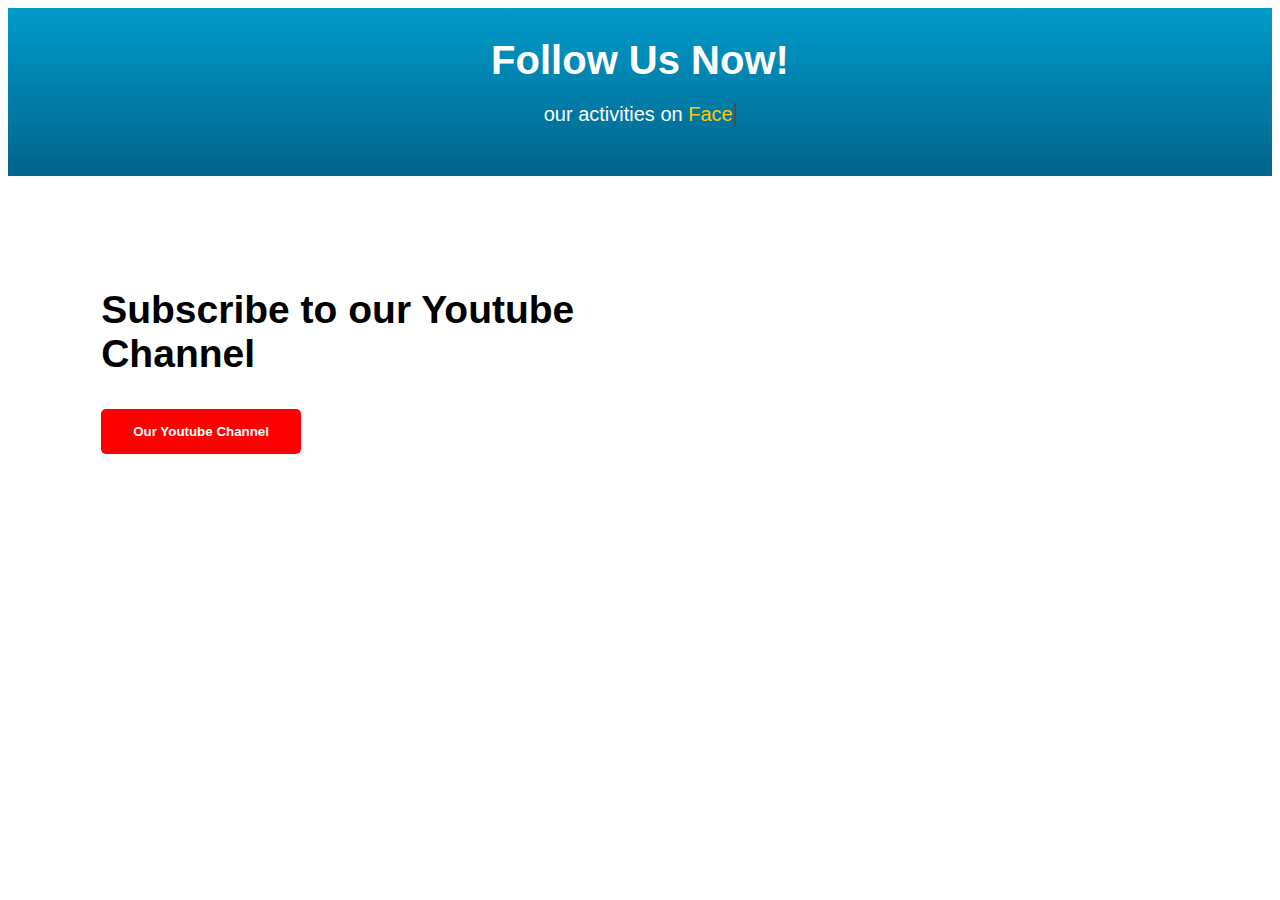
==== index.html @ 09442f5c "Add files via upload" ====
<!DOCTYPE html>
<html lang="en">

<head>
    <meta charset="UTF-8">
    <meta name="viewport" content="width=device-width, initial-scale=1.0">
    <title>Document</title>
    <script src="index.js"></script>
    <link rel="stylesheet" href="style.css">
</head>

<body>
    <section class="section-A">
        <div class="container">
            <h2>Follow Us Now!</h2>
            <p>our activities on <span id="a5"></span><span class="cursor" id="a6">&nbsp;</span></h3>
        </div>
    </section>
    <section class="section-B">
        <div class="container">
            <div class="inner-container">
                <h2>Subscribe to our Youtube Channel</h2>
                <button class="channelBtn"><a href="https://www.youtube.com/channel/UCR--MNc_lCe9lvgdnSWm6kA">Our Youtube Channel</a></button>
                
            </div>
            <div class="video-container"> 
                <iframe class="frame" style="border-radius: 5px;" src="https://www.youtube.com/embed/Z4_zikeiNQ8?si=6j_UflrVqQ_vrnUT" title="YouTube video player" frameborder="0" allow="accelerometer; autoplay; clipboard-write; encrypted-media; gyroscope; picture-in-picture; web-share" allowfullscreen></iframe>
            </div>          
        </div>       
    </section>
</body>

</html>
---- style.css ----
.section-A {
    min-height: 150px;
    height: auto;
    background-image: linear-gradient(180deg, #009CCB 0%, #00638B 100%);
    text-align: center;
    width: 100%;
}

.section-A .container h2 {
    color: #FFFFFF;
    font-family: "Poppins", Sans-serif;
    font-size: 40px;
    font-weight: 600;
    margin: 0;
}

.section-A .container {
    padding: 30px;
}

.section-A .container p {
    color: #FFFFFF;
    font-family: "Poppins", Sans-serif;
    font-size: 20px;
    font-weight: 300;
    margin: -20px, 0, 0, 20px;
}

.section-A .container #a5 {
    color: #F4CE0A;
}

.cursor {
    display: inline-block;
    background-color: #4d4d4d;
    margin-left: 0.1rem;
    width: 2px;
    animation: blink 1s infinite;
}
.cursor.typing {
    animation: none;
}

@keyframes blink {
    0%  { background-color: #000000; }
    49% { background-color: #000000; }
    50% { background-color: transparent; }
    99% { background-color: transparent; }
    100%  { background-color: #000000; }
}

.section-B .container{
    width: 90%;
    margin: auto auto;
    display: grid;
    height: auto;
    grid-template-columns: 50% 50%;
}

.section-B .container .inner-container h2{
    color: #000000;
    font-family: "Poppins", Sans-serif;
    font-size: 39px;
    font-weight: 600;
}

.channelBtn{
    font-family: "Poppins", Sans-serif;
    font-weight: 700;
    background-color: #FF0000;
    border: none;
    padding: 15px 32px;
    cursor: pointer;
    box-sizing: border-box;
    display: block;
    border-radius: 5px;
}

.channelBtn:active{
    background-color: #ff4343;
}

.channelBtn:hover{
    box-shadow: 0 8px 16px 0 rgba(0,0,0,0.2);
    transition: 150ms ease-in-out;
    scale: 1.02;
}

.channelBtn a{
    color: white;
    text-decoration: none;
}

.section-B{
    margin-top: 50px;
    margin-bottom: 50px;
}

.video-container{
    display: flex;
    height: 100%;
    padding: 10px;
    justify-content: center;
    flex-wrap: wrap;
}

.section-B .container .inner-container{
    text-align: left;
    padding: 30px;
}

.frame{
    width: 560px;
    height: 315px;
}

@media only screen and (max-width: 900px){

    .section-B{
        margin-top: 5px;
    }

    .section-B .container{
        grid-template-columns: auto;
    }

    .section-B .container .inner-container{
        display: flex;
        flex-direction: column;
        justify-content: center;
        align-items: center;
    }

    .section-B .container .video-container{
        display: flex;
        justify-content: center;
        align-items: center;
        width: 100%;
    }

    .section-B .container .inner-container h2{
        font-size: 30px;
        text-align: center;
    }

    .frame{
        width: 100%;
        height: 370px;
    }
}
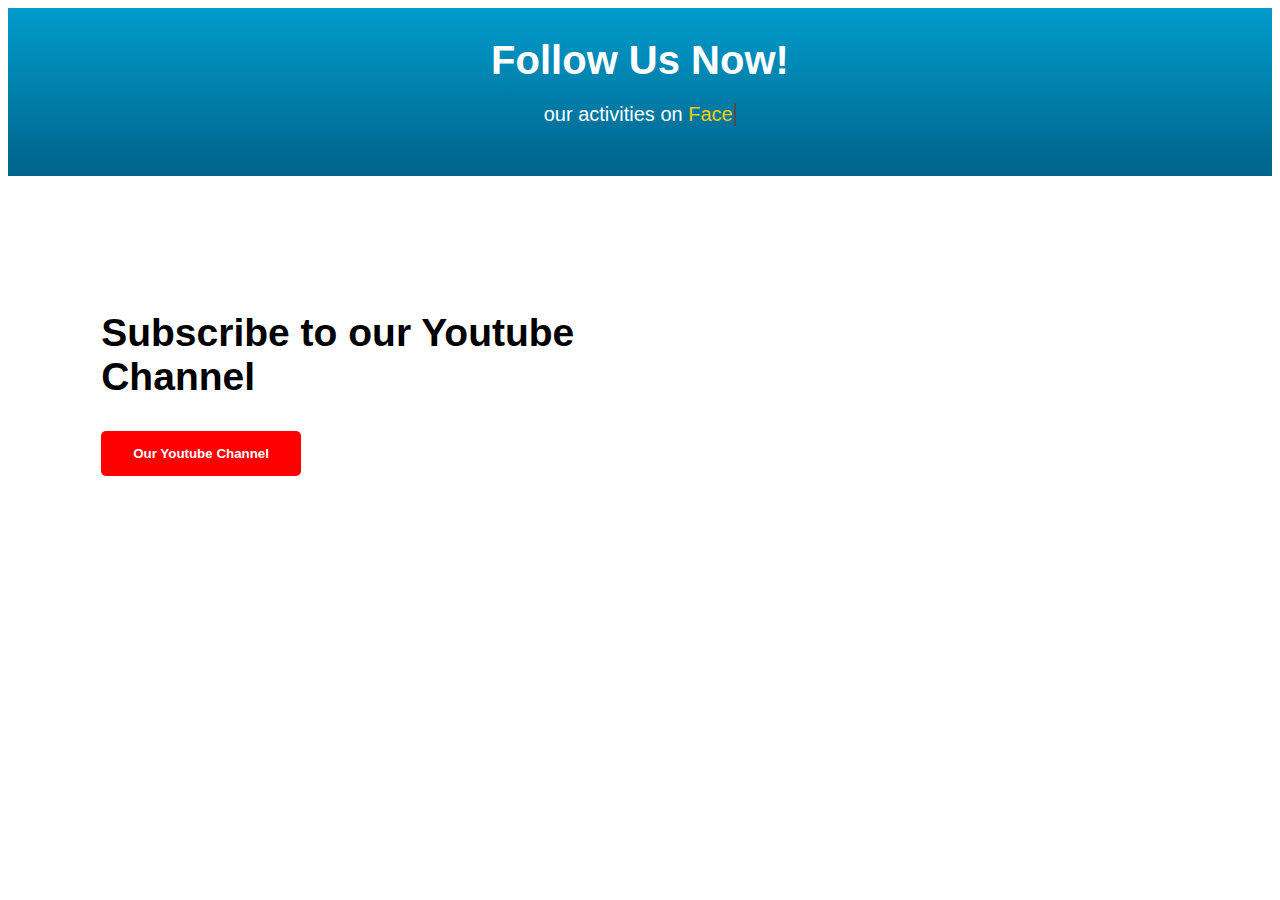
==== commit 9367b58b: "Add files via upload" ====
--- a/index.html
+++ b/index.html
@@ -20,11 +20,10 @@
         <div class="container">
             <div class="inner-container">
                 <h2>Subscribe to our Youtube Channel</h2>
-                <button class="channelBtn"><a href="https://www.youtube.com/channel/UCR--MNc_lCe9lvgdnSWm6kA">Our Youtube Channel</a></button>
-                
+                <button class="channelBtn"><a href="https://www.youtube.com/channel/UCR--MNc_lCe9lvgdnSWm6kA">Our Youtube Channel</a></button>               
             </div>
             <div class="video-container"> 
-                <iframe class="frame" style="border-radius: 5px;" src="https://www.youtube.com/embed/Z4_zikeiNQ8?si=6j_UflrVqQ_vrnUT" title="YouTube video player" frameborder="0" allow="accelerometer; autoplay; clipboard-write; encrypted-media; gyroscope; picture-in-picture; web-share" allowfullscreen></iframe>
+                <iframe class="frame" src="https://www.youtube.com/embed/Z4_zikeiNQ8?si=6j_UflrVqQ_vrnUT" title="YouTube video player" frameborder="0" allow="accelerometer; autoplay; clipboard-write; encrypted-media; gyroscope; picture-in-picture; web-share" allowfullscreen></iframe>
             </div>          
         </div>       
     </section>
--- a/style.css
+++ b/style.css
@@ -62,6 +62,7 @@
     font-family: "Poppins", Sans-serif;
     font-size: 39px;
     font-weight: 600;
+    margin-top: 0;
 }
 
 .channelBtn{
@@ -107,11 +108,13 @@
 .section-B .container .inner-container{
     text-align: left;
     padding: 30px;
+    margin: auto 0;
 }
 
 .frame{
     width: 560px;
     height: 315px;
+    border-radius: 5px;
 }
 
 @media only screen and (max-width: 900px){
@@ -129,6 +132,7 @@
         flex-direction: column;
         justify-content: center;
         align-items: center;
+        padding-bottom: 10px;
     }
 
     .section-B .container .video-container{
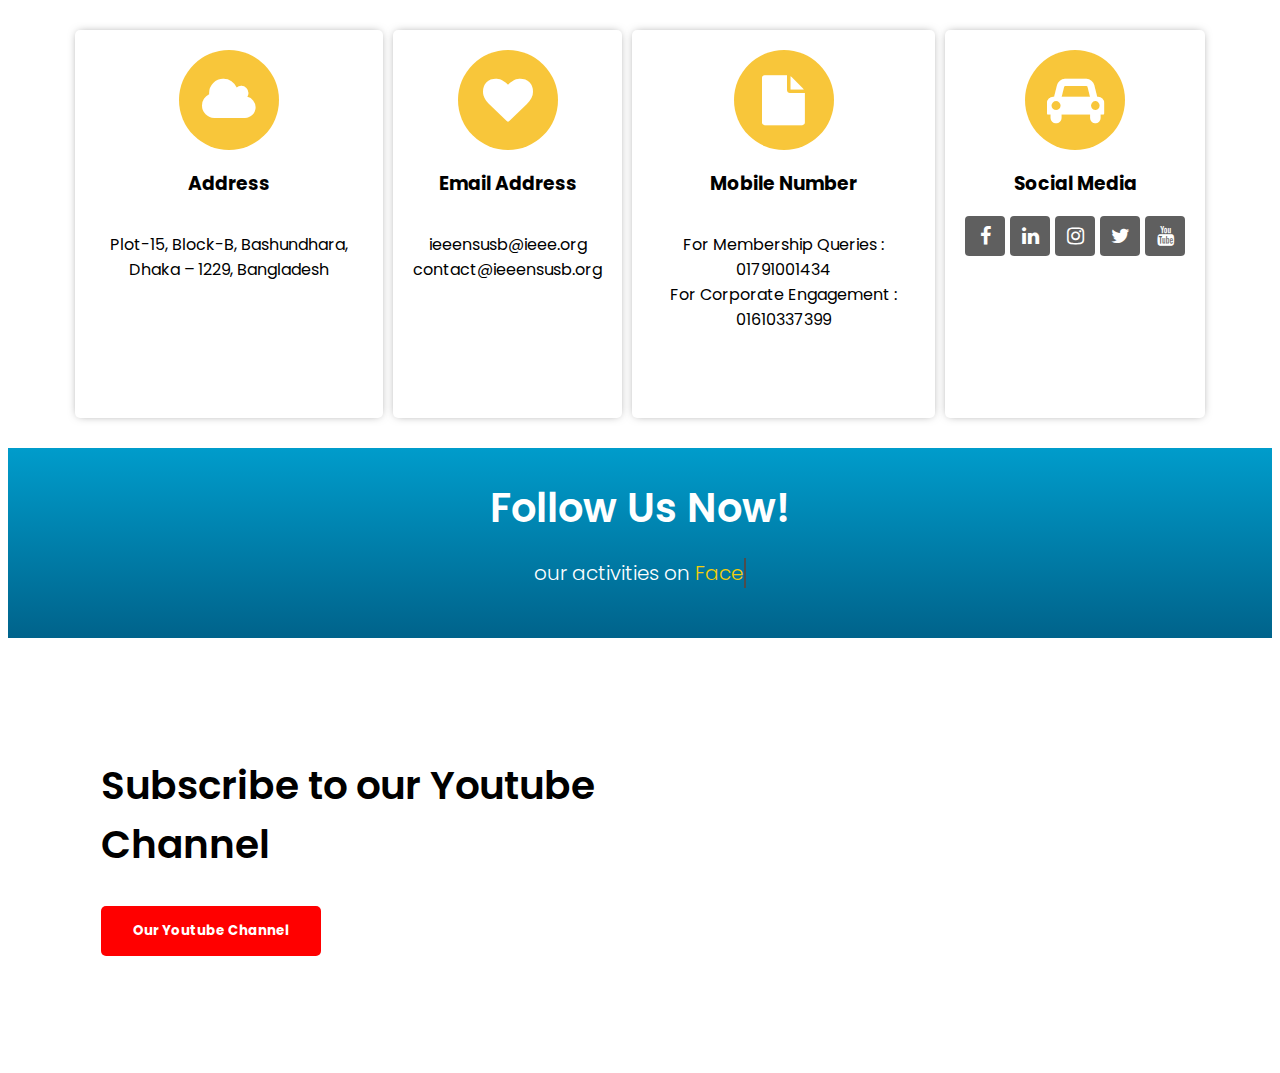
==== commit 8b20469a: "Add files via upload" ====
--- a/index.html
+++ b/index.html
@@ -7,9 +7,75 @@
     <title>Document</title>
     <script src="index.js"></script>
     <link rel="stylesheet" href="style.css">
+    <link rel="stylesheet" href="https://cdnjs.cloudflare.com/ajax/libs/font-awesome/4.7.0/css/font-awesome.min.css">
+    <link href="https://fonts.googleapis.com/css?family=Poppins" rel="stylesheet">    
 </head>
 
 <body>
+    <section class="section-C">
+        <div class="container">
+            <div class="elementContainer">
+                <div class="wrapper">
+                    <span class="iconContainer">
+                        <i class="fa fa-cloud"></i>
+                    </span>
+                    <h3>Address</h3>
+                    <p>Plot-15, Block-B, Bashundhara, Dhaka – 1229, Bangladesh</p>
+                </div>
+            </div>
+            <div class="elementContainer">
+                <div class="wrapper">
+                    <span class="iconContainer">
+                        <i class="fa fa-heart"></i>
+                    </span>
+                    <h3>Email Address</h3>
+                    <p>
+                        ieeensusb@ieee.org
+                        <br>
+                        contact@ieeensusb.org
+                    </p>
+                </div>
+            </div>
+            <div class="elementContainer">
+                <div class="wrapper">
+                    <span class="iconContainer">
+                        <i class="fa fa-file"></i>
+                    </span>
+                    <h3>Mobile Number</h3>
+                    <p>
+                        For Membership Queries : 01791001434
+                        <br>
+                        For Corporate Engagement : 01610337399
+                    </p>
+                </div>
+            </div>
+            <div class="elementContainer">
+                <div class="wrapper">
+                    <span class="iconContainer">
+                        <i class="fa fa-car"></i>
+                    </span>
+                    <h3>Social Media</h3>
+                    <div class="socialsContainer">
+                        <a href="https://www.facebook.com/ieeensusb/">
+                            <i class="fa fa-facebook"></i>
+                        </a>
+                        <a href="https://www.linkedin.com/company/ieeensusb">
+                            <i class="fa fa-linkedin"></i>
+                        </a>
+                        <a href="https://instagram.com/ieeensusb?igshid=1g0f6asti4d02">
+                            <i class="fa fa-instagram"></i>
+                        </a>
+                        <a href="https://www.twitter.com/ieeensusb">
+                            <i class="fa fa-twitter"></i>
+                        </a>
+                        <a href="https://youtube.com/channel/UCR--MNc_lCe9lvgdnSWm6kA">
+                            <i class="fa fa-youtube"></i>
+                        </a>
+                    </div>
+                </div>
+            </div>
+        </div>
+    </section>
     <section class="section-A">
         <div class="container">
             <h2>Follow Us Now!</h2>
--- a/style.css
+++ b/style.css
@@ -1,3 +1,64 @@
+.section-C {
+    margin-top: 25px;
+    margin-bottom: 25px;
+    font-family: 'Poppins';
+}
+
+.section-C .container {
+    display: grid;
+    grid-template-columns: auto auto auto auto;
+    max-width: 1140px;
+    margin: auto;
+}
+
+.elementContainer {
+    margin: 5px 5px 5px 5px;
+    padding: 20px 20px 70px 20px;
+    border-radius: 5px 5px 5px 5px;
+    box-shadow: 0px 0px 10px -3px rgba(0,0,0,0.5);
+}
+
+.elementContainer .wrapper {
+    display: grid;
+    grid-template-columns: auto;
+    text-align: center;
+}
+
+.elementContainer .wrapper .iconContainer {
+    display: grid;
+    justify-content: center;
+    align-items: center;
+    background-color: #F8C63A;
+    border-radius: 50%;
+    font-size: 50px;
+    width: 100px;
+    height: 100px;
+    margin: 0 auto;
+}
+
+.elementContainer .wrapper .iconContainer i {
+    color: white;
+}
+
+.socialsContainer {
+    display: grid;
+    grid-template-columns: auto auto auto auto auto;
+    column-gap: 5px;
+    font-size: 20px;
+}
+
+.elementContainer .wrapper .socialsContainer a{
+    display: flex;
+    align-items: center;
+    justify-content: center;
+    background-color: #5F5F5F;
+    text-decoration: none;
+    color: white;
+    border-radius: 10%;
+    width: 40px;
+    height: 40px;
+}
+
 .section-A {
     min-height: 150px;
     height: auto;
@@ -70,7 +131,7 @@
     font-weight: 700;
     background-color: #FF0000;
     border: none;
-    padding: 15px 32px;
+    padding: 15px 0px;
     cursor: pointer;
     box-sizing: border-box;
     display: block;
@@ -90,6 +151,7 @@
 .channelBtn a{
     color: white;
     text-decoration: none;
+    padding: 15px 32px;
 }
 
 .section-B{
@@ -108,7 +170,7 @@
 .section-B .container .inner-container{
     text-align: left;
     padding: 30px;
-    margin: auto 0;
+    margin: auto 0px;
 }
 
 .frame{
@@ -149,6 +211,6 @@
 
     .frame{
         width: 100%;
-        height: 370px;
+        height: 360px;
     }
 }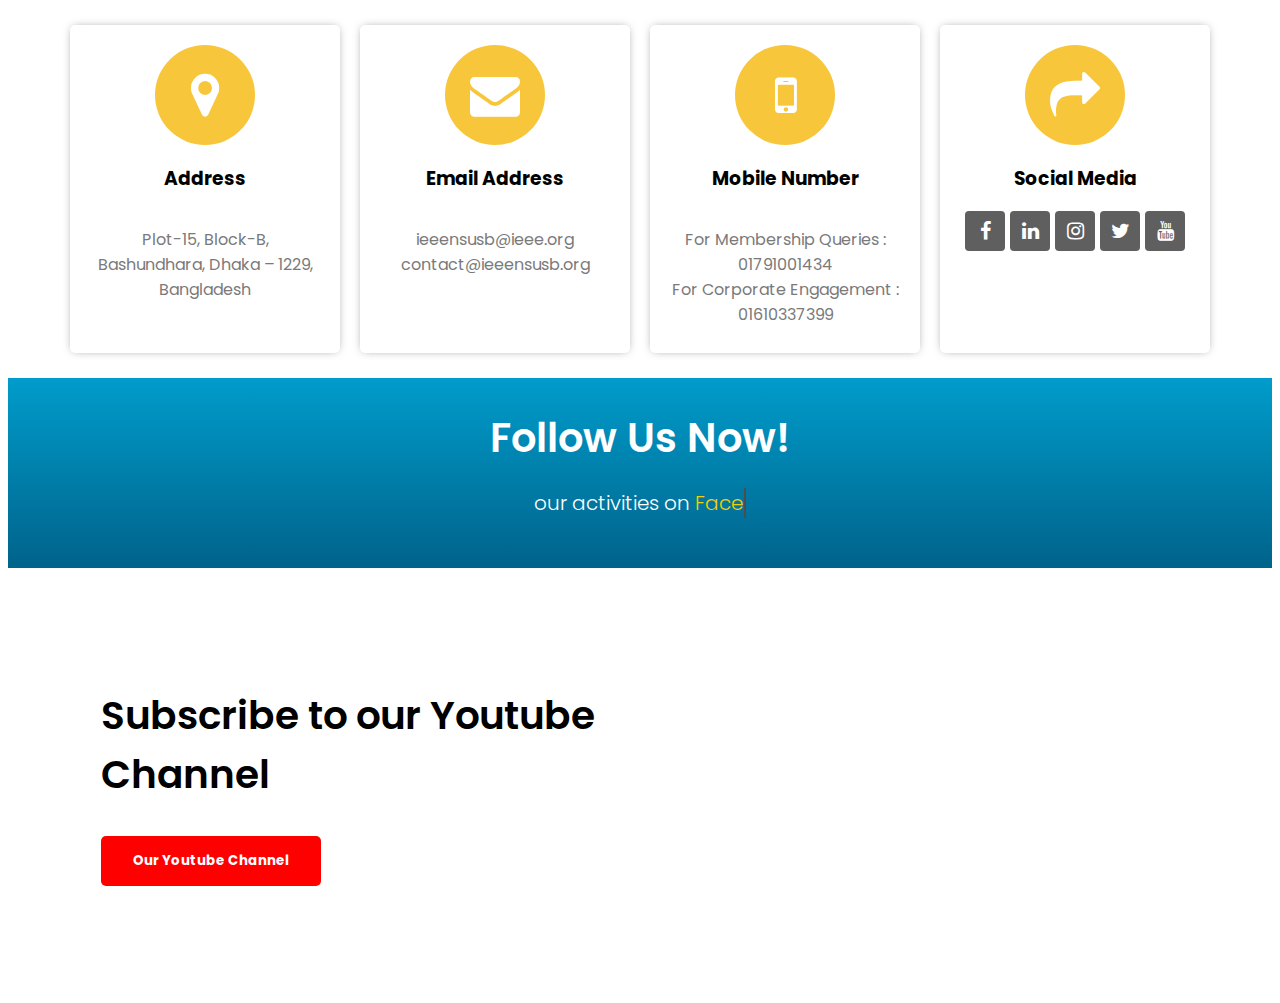
==== commit 4b3708ce: "Add files via upload" ====
--- a/index.html
+++ b/index.html
@@ -17,7 +17,7 @@
             <div class="elementContainer">
                 <div class="wrapper">
                     <span class="iconContainer">
-                        <i class="fa fa-cloud"></i>
+                        <i class="fa fa-map-marker"></i>
                     </span>
                     <h3>Address</h3>
                     <p>Plot-15, Block-B, Bashundhara, Dhaka – 1229, Bangladesh</p>
@@ -26,7 +26,7 @@
             <div class="elementContainer">
                 <div class="wrapper">
                     <span class="iconContainer">
-                        <i class="fa fa-heart"></i>
+                        <i class="fa fa-envelope"></i>
                     </span>
                     <h3>Email Address</h3>
                     <p>
@@ -39,7 +39,7 @@
             <div class="elementContainer">
                 <div class="wrapper">
                     <span class="iconContainer">
-                        <i class="fa fa-file"></i>
+                        <i class="fa fa-mobile"></i>
                     </span>
                     <h3>Mobile Number</h3>
                     <p>
@@ -52,7 +52,7 @@
             <div class="elementContainer">
                 <div class="wrapper">
                     <span class="iconContainer">
-                        <i class="fa fa-car"></i>
+                        <i class="fa fa-share"></i>
                     </span>
                     <h3>Social Media</h3>
                     <div class="socialsContainer">
--- a/style.css
+++ b/style.css
@@ -2,26 +2,35 @@
     margin-top: 25px;
     margin-bottom: 25px;
     font-family: 'Poppins';
+    height: fit-content;
 }
 
 .section-C .container {
     display: grid;
-    grid-template-columns: auto auto auto auto;
+    grid-auto-columns: minmax(0, 1fr);
+    grid-auto-flow: column;
     max-width: 1140px;
     margin: auto;
+    column-gap: 20px;
 }
 
 .elementContainer {
-    margin: 5px 5px 5px 5px;
-    padding: 20px 20px 70px 20px;
+    margin: 0 auto;
     border-radius: 5px 5px 5px 5px;
     box-shadow: 0px 0px 10px -3px rgba(0,0,0,0.5);
+    width: 100%;
 }
 
 .elementContainer .wrapper {
     display: grid;
     grid-template-columns: auto;
     text-align: center;
+    justify-content: center;
+    padding: 20px 20px 10px 20px;
+}
+
+.elementContainer .wrapper p{
+    color: #7A7A7A;
 }
 
 .elementContainer .wrapper .iconContainer {
@@ -120,14 +129,14 @@
 
 .section-B .container .inner-container h2{
     color: #000000;
-    font-family: "Poppins", Sans-serif;
+    font-family: "Poppins";
     font-size: 39px;
     font-weight: 600;
     margin-top: 0;
 }
 
 .channelBtn{
-    font-family: "Poppins", Sans-serif;
+    font-family: "Poppins";
     font-weight: 700;
     background-color: #FF0000;
     border: none;
@@ -181,6 +190,13 @@
 
 @media only screen and (max-width: 900px){
 
+    .section-C .container {
+        grid-template-columns: auto;
+        grid-auto-flow: row;
+        row-gap: 20px;
+        margin: 10px;
+    }
+
     .section-B{
         margin-top: 5px;
     }
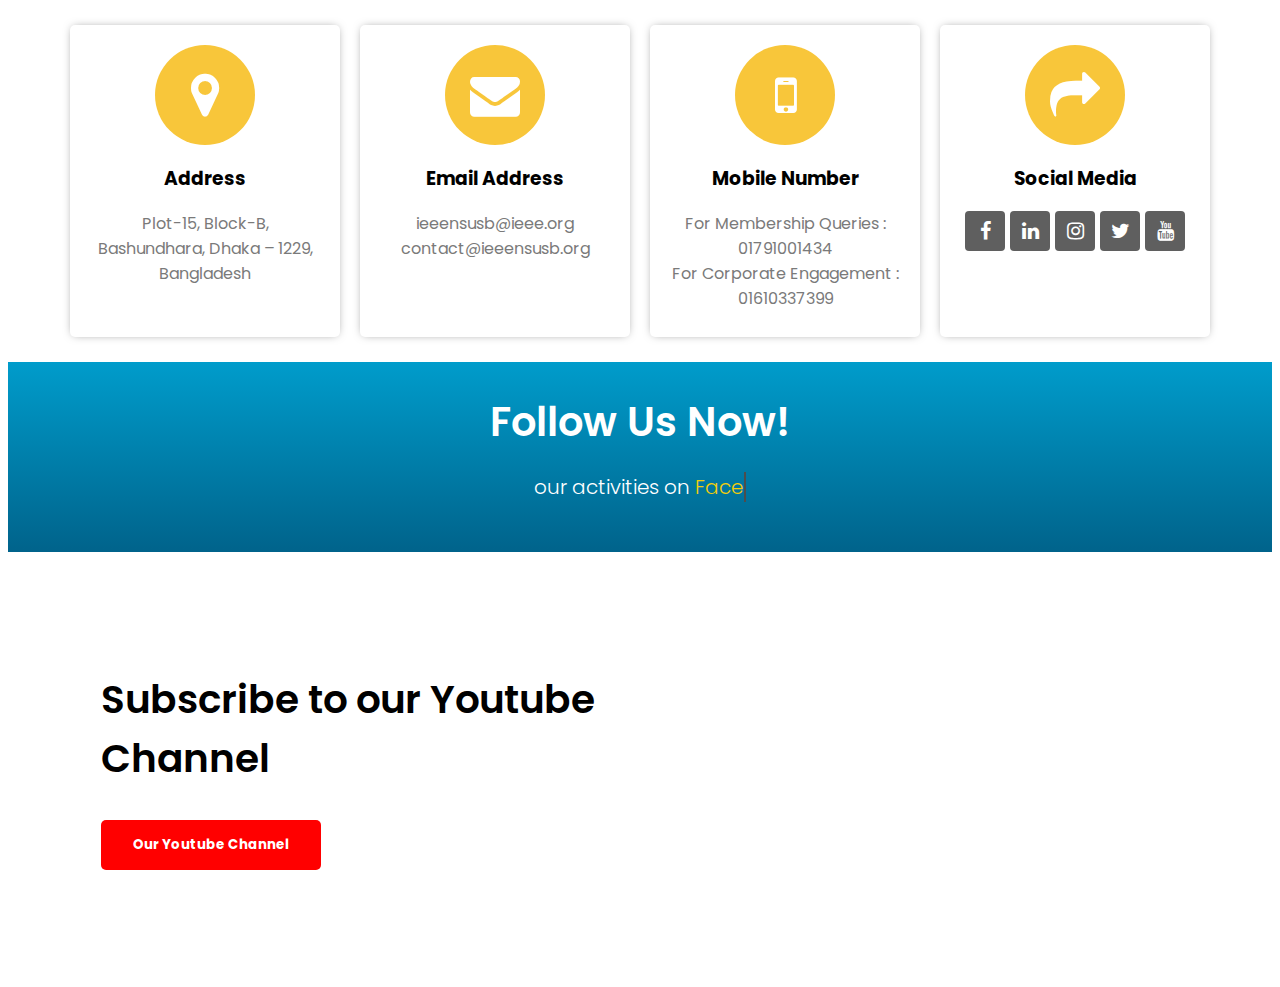
==== commit 5f82f633: "Add files via upload" ====
--- a/index.html
+++ b/index.html
@@ -12,7 +12,7 @@
 </head>
 
 <body>
-    <section class="section-C">
+    <section class="section-A">
         <div class="container">
             <div class="elementContainer">
                 <div class="wrapper">
@@ -76,13 +76,13 @@
             </div>
         </div>
     </section>
-    <section class="section-A">
+    <section class="section-B">
         <div class="container">
             <h2>Follow Us Now!</h2>
             <p>our activities on <span id="a5"></span><span class="cursor" id="a6">&nbsp;</span></h3>
         </div>
     </section>
-    <section class="section-B">
+    <section class="section-C">
         <div class="container">
             <div class="inner-container">
                 <h2>Subscribe to our Youtube Channel</h2>
--- a/style.css
+++ b/style.css
@@ -1,11 +1,11 @@
-.section-C {
+.section-A {
     margin-top: 25px;
     margin-bottom: 25px;
     font-family: 'Poppins';
     height: fit-content;
 }
 
-.section-C .container {
+.section-A .container {
     display: grid;
     grid-auto-columns: minmax(0, 1fr);
     grid-auto-flow: column;
@@ -31,6 +31,7 @@
 
 .elementContainer .wrapper p{
     color: #7A7A7A;
+    margin-top: 0px;
 }
 
 .elementContainer .wrapper .iconContainer {
@@ -45,14 +46,24 @@
     margin: 0 auto;
 }
 
+.elementContainer .wrapper .iconContainer:hover {
+    transition: 150ms ease-in-out;
+    scale: 1.08;
+}
+
 .elementContainer .wrapper .iconContainer i {
     color: white;
 }
 
+.elementContainer .wrapper .iconContainer:hover > i {
+    color: rgb(139, 139, 139);
+}
+
 .socialsContainer {
-    display: grid;
-    grid-template-columns: auto auto auto auto auto;
+    display: flex;
+    flex-wrap: wrap;
     column-gap: 5px;
+    row-gap: 5px;
     font-size: 20px;
 }
 
@@ -68,7 +79,17 @@
     height: 40px;
 }
 
-.section-A {
+.elementContainer .wrapper .socialsContainer a:hover {
+    background-color: #717070;
+    transition: 250ms;
+}
+
+.elementContainer .wrapper .socialsContainer a:focus {
+    transition: 150ms ease-in-out;
+    scale: 0.96;;
+}
+
+.section-B {
     min-height: 150px;
     height: auto;
     background-image: linear-gradient(180deg, #009CCB 0%, #00638B 100%);
@@ -76,7 +97,7 @@
     width: 100%;
 }
 
-.section-A .container h2 {
+.section-B .container h2 {
     color: #FFFFFF;
     font-family: "Poppins", Sans-serif;
     font-size: 40px;
@@ -84,11 +105,11 @@
     margin: 0;
 }
 
-.section-A .container {
+.section-B .container {
     padding: 30px;
 }
 
-.section-A .container p {
+.section-B .container p {
     color: #FFFFFF;
     font-family: "Poppins", Sans-serif;
     font-size: 20px;
@@ -96,7 +117,7 @@
     margin: -20px, 0, 0, 20px;
 }
 
-.section-A .container #a5 {
+.section-B .container #a5 {
     color: #F4CE0A;
 }
 
@@ -119,7 +140,7 @@
     100%  { background-color: #000000; }
 }
 
-.section-B .container{
+.section-C .container{
     width: 90%;
     margin: auto auto;
     display: grid;
@@ -127,7 +148,7 @@
     grid-template-columns: 50% 50%;
 }
 
-.section-B .container .inner-container h2{
+.section-C .container .inner-container h2{
     color: #000000;
     font-family: "Poppins";
     font-size: 39px;
@@ -163,7 +184,7 @@
     padding: 15px 32px;
 }
 
-.section-B{
+.section-C{
     margin-top: 50px;
     margin-bottom: 50px;
 }
@@ -176,7 +197,7 @@
     flex-wrap: wrap;
 }
 
-.section-B .container .inner-container{
+.section-C .container .inner-container{
     text-align: left;
     padding: 30px;
     margin: auto 0px;
@@ -190,22 +211,22 @@
 
 @media only screen and (max-width: 900px){
 
-    .section-C .container {
+    .section-A .container {
         grid-template-columns: auto;
         grid-auto-flow: row;
         row-gap: 20px;
         margin: 10px;
     }
 
-    .section-B{
+    .section-C{
         margin-top: 5px;
     }
 
-    .section-B .container{
+    .section-C .container{
         grid-template-columns: auto;
     }
 
-    .section-B .container .inner-container{
+    .section-C .container .inner-container{
         display: flex;
         flex-direction: column;
         justify-content: center;
@@ -213,14 +234,14 @@
         padding-bottom: 10px;
     }
 
-    .section-B .container .video-container{
+    .section-C .container .video-container{
         display: flex;
         justify-content: center;
         align-items: center;
         width: 100%;
     }
 
-    .section-B .container .inner-container h2{
+    .section-C .container .inner-container h2{
         font-size: 30px;
         text-align: center;
     }
